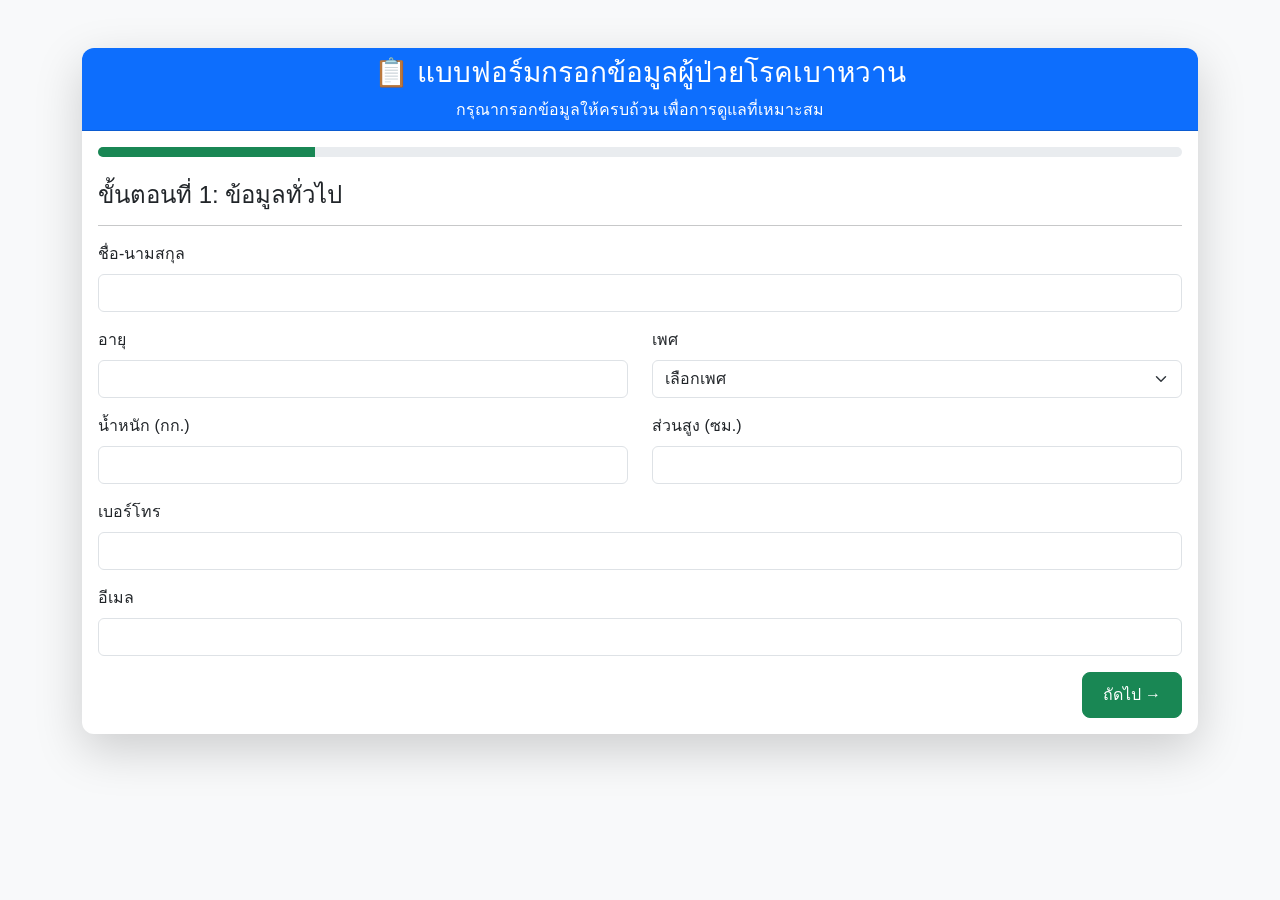
==== index.html @ 2b9ec9bd "Add files via upload" ====
<!DOCTYPE html>
<html lang="th">
<head>
  <meta charset="UTF-8" />
  <meta name="viewport" content="width=device-width, initial-scale=1.0"/>
  <title>แบบฟอร์มผู้ป่วยเบาหวาน</title>
  <!-- Bootstrap 5 -->
  <link href="https://cdn.jsdelivr.net/npm/bootstrap@5.3.0/dist/css/bootstrap.min.css" rel="stylesheet"/>
  <!-- Custom CSS -->
  <link rel="stylesheet" href="style.css" />
</head>
<body class="bg-light">

  <div class="container py-5">
    <div class="card shadow-lg">
      <div class="card-header bg-primary text-white text-center">
        <h3>📋 แบบฟอร์มกรอกข้อมูลผู้ป่วยโรคเบาหวาน</h3>
        <p class="mb-0">กรุณากรอกข้อมูลให้ครบถ้วน เพื่อการดูแลที่เหมาะสม</p>
      </div>

      <div class="card-body">
        <div class="progress mb-4" style="height: 10px;">
          <div id="progress-bar" class="progress-bar bg-success" role="progressbar" style="width: 20%;"></div>
        </div>

        <form id="diabetes-form" action="project/data.php" method="POST">
          <div class="step active">
            <h4>ขั้นตอนที่ 1: ข้อมูลทั่วไป</h4>
            <hr />
            <div class="mb-3">
              <label class="form-label">ชื่อ-นามสกุล</label>
              <input type="text" class="form-control" name="name" required />
            </div>
            <div class="row">
              <div class="col-md-6">
                <div class="mb-3">
                  <label class="form-label">อายุ</label>
                  <input type="number" class="form-control" name="age" required />
                </div>
              </div>
              <div class="col-md-6">
                <div class="mb-3">
                  <label class="form-label">เพศ</label>
                  <select class="form-select" name="gender" required>
                    <option value="">เลือกเพศ</option>
                    <option value="ชาย">ชาย</option>
                    <option value="หญิง">หญิง</option>
                    <option value="อื่นๆ">อื่นๆ</option>
                  </select>
                </div>
              </div>
            </div>
            <div class="row">
              <div class="col-md-6">
                <div class="mb-3">
                  <label class="form-label">น้ำหนัก (กก.)</label>
                  <input type="number" step="0.1" class="form-control" name="weight" />
                </div>
              </div>
              <div class="col-md-6">
                <div class="mb-3">
                  <label class="form-label">ส่วนสูง (ซม.)</label>
                  <input type="number" step="0.1" class="form-control" name="height" />
                </div>
              </div>
            </div>
            <div class="mb-3">
              <label class="form-label">เบอร์โทร</label>
              <input type="tel" class="form-control" name="phone" required />
            </div>
            <div class="mb-3">
              <label class="form-label">อีเมล</label>
              <input type="email" class="form-control" name="email" />
            </div>
            <button type="button" class="btn btn-success float-end" onclick="nextStep()">ถัดไป →</button>
          </div>

          <div class="step">
            <h4>ขั้นตอนที่ 2: ประวัติโรคและการรักษา</h4>
            <hr />
            <div class="mb-3">
              <label class="form-label">ประเภทของเบาหวาน</label>
              <select class="form-select" name="diabetesType" required>
                <option value="">เลือก</option>
                <option value="Type 1">Type 1</option>
                <option value="Type 2">Type 2</option>
                <option value="Gestational">ขณะตั้งครรภ์</option>
                <option value="อื่นๆ">อื่นๆ</option>
              </select>
            </div>
            <div class="mb-3">
              <label class="form-label">วันที่วินิจฉัย</label>
              <input type="date" class="form-control" name="diagnosisDate" />
            </div>
            <div class="mb-3">
              <label class="form-label">ค่า HbA1c ล่าสุด (%)</label>
              <input type="number" step="0.1" class="form-control" name="hba1c" placeholder="เช่น 7.2" />
            </div>
            <div class="mb-3">
              <label class="form-label">วันที่ตรวจ HbA1c</label>
              <input type="date" class="form-control" name="hba1cDate" />
            </div>
            <div class="mb-3">
              <label class="form-label">ยาที่ใช้ (ระบุ)</label>
              <input type="text" class="form-control" name="medications" placeholder="เช่น Metformin, Insulin" />
            </div>
            <div class="mb-3">
              <label class="form-label">ใช้อินซูลินหรือไม่</label>
              <select class="form-select" name="insulin">
                <option value="ไม่ใช้">ไม่ใช้</option>
                <option value="ใช้">ใช้</option>
              </select>
            </div>
            <div class="mb-3">
              <label class="form-label">ภาวะแทรกซ้อน (ถ้ามี)</label>
              <textarea class="form-control" name="complications" rows="3" placeholder="เช่น ตา, ไต, เท้า, ประสาท"></textarea>
            </div>
            <button type="button" class="btn btn-secondary" onclick="prevStep()">← ย้อนกลับ</button>
            <button type="button" class="btn btn-success float-end" onclick="nextStep()">ถัดไป →</button>
          </div>

          <!-- Step 3: อาหารและออกกำลังกาย -->
          <div class="step">
            <h4>ขั้นตอนที่ 3: อาหารและการออกกำลังกาย</h4>
            <hr />
            <div class="mb-3">
              <label class="form-label">ควบคุมอาหารหรือไม่</label>
              <select class="form-select" name="dietControl">
                <option value="ไม่ควบคุม">ไม่ควบคุม</option>
                <option value="ควบคุมบางครั้ง">ควบคุมบางครั้ง</option>
                <option value="ควบคุมสม่ำเสมอ">ควบคุมสม่ำเสมอ</option>
              </select>
            </div>
            <div class="mb-3">
              <label class="form-label">ดื่มน้ำหวานหรือเครื่องดื่มที่มีน้ำตาลหรือไม่</label>
              <select class="form-select" name="sugaryDrinks">
                <option value="ทุกวัน">ทุกวัน</option>
                <option value="บางครั้ง">บางครั้ง</option>
                <option value="ไม่ดื่ม">ไม่ดื่ม</option>
              </select>
            </div>
            <div class="mb-3">
              <label class="form-label">ออกกำลังกายกี่ครั้งต่อสัปดาห์</label>
              <select class="form-select" name="exerciseFrequency">
                <option value="ไม่ออกกำลังกาย">ไม่ออกกำลังกาย</option>
                <option value="1-2 ครั้ง">1-2 ครั้ง</option>
                <option value="3-4 ครั้ง">3-4 ครั้ง</option>
                <option value="5+ ครั้ง">5 ครั้งขึ้นไป</option>
              </select>
            </div>
            <div class="mb-3">
              <label class="form-label">ประเภทการออกกำลังกาย</label>
              <input type="text" class="form-control" name="exerciseType" placeholder="เช่น เดิน, วิ่ง, โยคะ" />
            </div>
            <div class="mb-3">
              <label class="form-label">เฉลี่ยออกกำลังกายกี่นาทีต่อครั้ง</label>
              <input type="number" class="form-control" name="exerciseMinutes" placeholder="เช่น 30" />
            </div>
            <button type="button" class="btn btn-secondary" onclick="prevStep()">← ย้อนกลับ</button>
            <button type="button" class="btn btn-success float-end" onclick="nextStep()">ถัดไป →</button>
          </div>

          <!-- Step 4: สุขภาพทั่วไป -->
          <div class="step">
            <h4>ขั้นตอนที่ 4: สุขภาพทั่วไป</h4>
            <hr />
            <div class="mb-3">
              <label class="form-label">มีความดันโลหิตสูงหรือไม่</label>
              <select class="form-select" name="hypertension">
                <option value="ไม่มี">ไม่มี</option>
                <option value="มี">มี</option>
              </select>
            </div>
            <div class="mb-3">
              <label class="form-label">มีไขมันในเลือดสูงหรือไม่</label>
              <select class="form-select" name="highCholesterol">
                <option value="ไม่มี">ไม่มี</option>
                <option value="มี">มี</option>
              </select>
            </div>
            <div class="mb-3">
              <label class="form-label">มีโรคหัวใจหรือไม่</label>
              <select class="form-select" name="heartDisease">
                <option value="ไม่มี">ไม่มี</option>
                <option value="มี">มี</option>
              </select>
            </div>
            <div class="mb-3">
              <label class="form-label">สูบบุหรี่หรือไม่</label>
              <select class="form-select" name="smoking">
                <option value="ไม่สูบ">ไม่สูบ</option>
                <option value="สูบ">สูบ</option>
              </select>
            </div>
            <div class="mb-3">
              <label class="form-label">ดื่มแอลกอฮอล์หรือไม่</label>
              <select class="form-select" name="alcohol">
                <option value="ไม่ดื่ม">ไม่ดื่ม</option>
                <option value="ดื่มบางครั้ง">ดื่มบางครั้ง</option>
                <option value="ดื่มบ่อย">ดื่มบ่อย</option>
              </select>
            </div>
            <div class="mb-3">
              <label class="form-label">นอนหลับวันละกี่ชั่วโมงโดยเฉลี่ย</label>
              <input type="text" class="form-control" name="sleepHours" placeholder="เช่น 6-7 ชั่วโมง" />
            </div>
            <button type="button" class="btn btn-secondary" onclick="prevStep()">← ย้อนกลับ</button>
            <button type="button" class="btn btn-success float-end" onclick="nextStep()">ถัดไป →</button>
          </div>

          <!-- Step 5: ความรู้และการดูแลตนเอง -->
          <div class="step">
            <h4>ขั้นตอนที่ 5: การดูแลตนเอง</h4>
            <hr />
            <div class="mb-3">
              <label class="form-label">รู้อาการของน้ำตาลต่ำหรือไม่ (เช่น มือสั่น, เหงื่อออก)</label>
              <select class="form-select" name="knowsLowSugar">
                <option value="ไม่รู้">ไม่รู้</option>
                <option value="รู้บางส่วน">รู้บางส่วน</option>
                <option value="รู้ดี">รู้ดี</option>
              </select>
            </div>
            <div class="mb-3">
              <label class="form-label">มีชุดน้ำตาลต่ำติดตัว (ลูกอม, น้ำหวาน) หรือไม่</label>
              <select class="form-select" name="carriesSugar">
                <option value="ไม่ติดตัว">ไม่ติดตัว</option>
                <option value="ติดตัวบางครั้ง">ติดตัวบางครั้ง</option>
                <option value="ติดตัวเสมอ">ติดตัวเสมอ</option>
              </select>
            </div>
            <div class="alert alert-info">
              <strong>หมายเหตุ:</strong> ข้อมูลนี้จะถูกส่งไปยังทีมแพทย์เพื่อวางแผนการดูแลอย่างเหมาะสม
            </div>
            <button type="button" class="btn btn-secondary" onclick="prevStep()">← ย้อนกลับ</button>
            <button type="submit" class="btn btn-primary float-end">ส่งข้อมูล</button>
          </div>
        </form>

        <!-- หน้าส่งสำเร็จ (ซ่อนไว้) -->
        <div id="success-message" class="text-center d-none">
          <h4 class="text-success">✅ ส่งข้อมูลเรียบร้อย</h4>
          <p>ขอบคุณที่กรอกข้อมูล ทีมแพทย์จะติดต่อกลับโดยเร็ว</p>
          <a href="index.html" class="btn btn-outline-primary">กลับหน้าแรก</a>
        </div>
      </div>
    </div>
  </div>

  <!-- JavaScript -->
  <script src="script.js"></script>
</body>
</html>
---- style.css ----
body {
  font-family: 'Sarabun', 'Arial', sans-serif;
  background-color: #f8f9fa;
}

.card {
  border-radius: 12px;
  border: none;
}

.card-header {
  border-top-left-radius: 12px !important;
  border-top-right-radius: 12px !important;
}

.form-label {
  font-weight: 500;
}

.step {
  display: none;
}

.step.active {
  display: block;
}

.btn {
  border-radius: 8px;
  padding: 10px 20px;
}

.progress {
  border-radius: 10px;
}

#success-message {
  padding: 30px 0;
  font-size: 1.2rem;
}
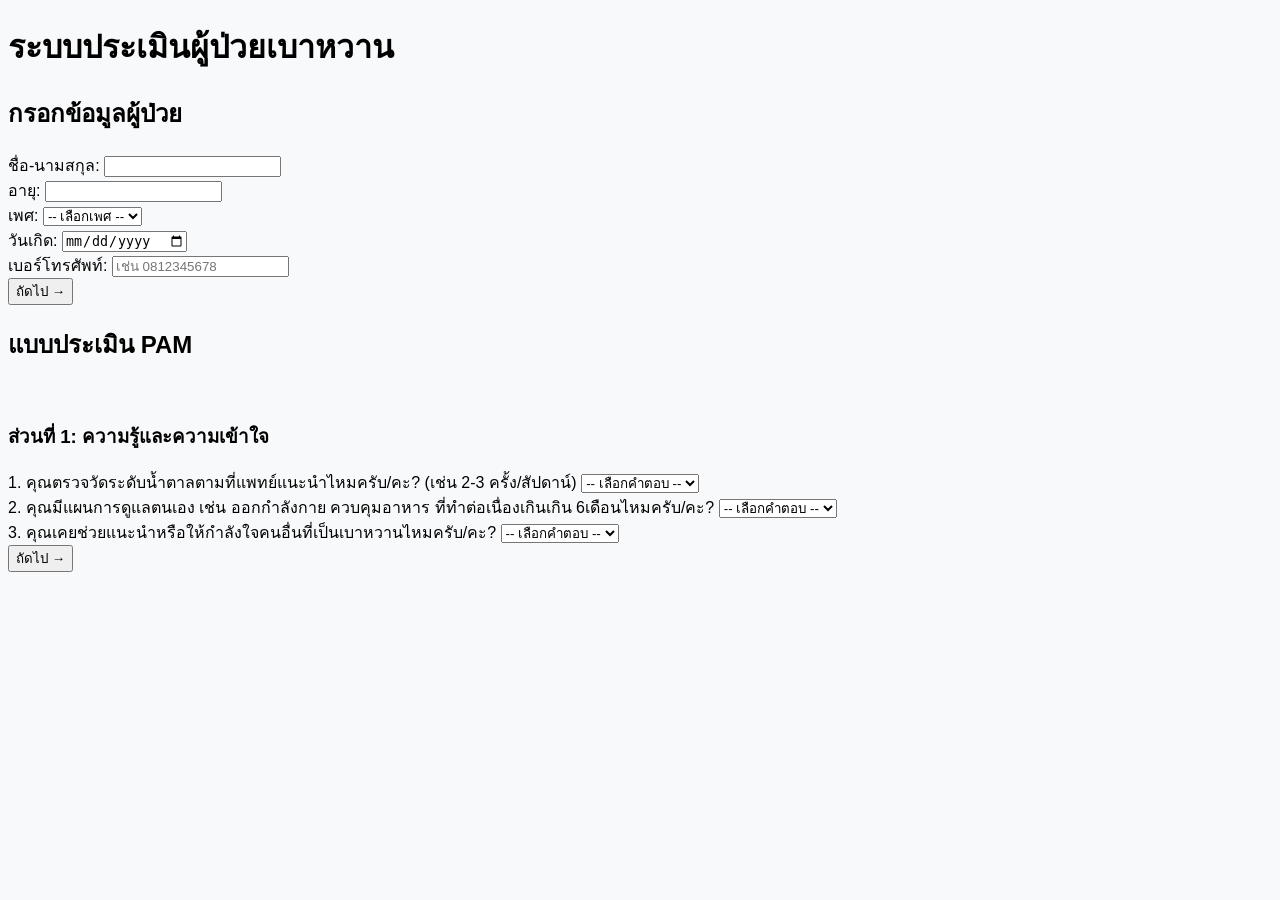
==== commit 3507cf47: "index.html" ====
--- a/index.html
+++ b/index.html
@@ -1,252 +1,144 @@
 <!DOCTYPE html>
 <html lang="th">
 <head>
-  <meta charset="UTF-8" />
-  <meta name="viewport" content="width=device-width, initial-scale=1.0"/>
-  <title>แบบฟอร์มผู้ป่วยเบาหวาน</title>
-  <!-- Bootstrap 5 -->
-  <link href="https://cdn.jsdelivr.net/npm/bootstrap@5.3.0/dist/css/bootstrap.min.css" rel="stylesheet"/>
-  <!-- Custom CSS -->
-  <link rel="stylesheet" href="style.css" />
+  <meta charset="UTF-8">
+  <meta name="viewport" content="width=device-width, initial-scale=1.0">
+  <title>แบบประเมิน PAM</title>
+  <link rel="stylesheet" href="style.css">
 </head>
-<body class="bg-light">
+<body>
+  <div class="container">
+    <h1>ระบบประเมินผู้ป่วยเบาหวาน</h1>
 
-  <div class="container py-5">
-    <div class="card shadow-lg">
-      <div class="card-header bg-primary text-white text-center">
-        <h3>📋 แบบฟอร์มกรอกข้อมูลผู้ป่วยโรคเบาหวาน</h3>
-        <p class="mb-0">กรุณากรอกข้อมูลให้ครบถ้วน เพื่อการดูแลที่เหมาะสม</p>
-      </div>
+    <!-- Section 1: กรอกข้อมูล -->
+    <div class="section active" id="section1">
+      <h2>กรอกข้อมูลผู้ป่วย</h2>
+      <form id="patientForm">
+        <div class="question">
+          <label>ชื่อ-นามสกุล:</label>
+          <input type="text" name="fullname" required>
+        </div>
+        <div class="question">
+          <label>อายุ:</label>
+          <input type="number" name="age" min="1" required>
+        </div>
+        <div class="question">
+          <label>เพศ:</label>
+          <select name="gender" required>
+            <option value="">-- เลือกเพศ --</option>
+            <option value="ชาย">ชาย</option>
+            <option value="หญิง">หญิง</option>
+            <option value="อื่น ๆ">อื่น ๆ</option>
+          </select>
+        </div>
+        <div class="question">
+          <label>วันเกิด:</label>
+          <input type="date" name="birth_date" required>
+        </div>
+        <div class="question">
+          <label>เบอร์โทรศัพท์:</label>
+          <input type="tel" name="phone" pattern="[0-9]{10}" inputmode="numeric" required placeholder="เช่น 0812345678">
+        </div>
+        <button type="submit">ถัดไป →</button>
+      </form>
+    </div>
 
-      <div class="card-body">
-        <div class="progress mb-4" style="height: 10px;">
-          <div id="progress-bar" class="progress-bar bg-success" role="progressbar" style="width: 20%;"></div>
+    <div class="section" id="section2">
+      <h2>แบบประเมิน PAM</h2>
+      <div id="patientInfo" style="background:#f8f9fa;padding:10px;border-radius:8px;margin-bottom:15px;"></div>
+
+      <form id="pamForm">
+        <div class="step active" id="step1">
+          <h3>ส่วนที่ 1: ความรู้และความเข้าใจ</h3>
+          <div class="question">
+            <label>1. คุณตรวจวัดระดับน้ำตาลตามที่แพทย์แนะนำไหมครับ/คะ? (เช่น 2-3 ครั้ง/สัปดาน์)</label>
+            <select name="q1" required>
+              <option value="">-- เลือกคำตอบ --</option>
+              <option value="1">ใช่</option>
+              <option value="2">ไม่</option>
+            </select>
+          </div>
+
+          <div class="question">
+            <label>2. คุณมีแผนการดูแลตนเอง เช่น ออกกำลังกาย ควบคุมอาหาร ที่ทำต่อเนื่องเกินเกิน 6เดือนไหมครับ/คะ?</label>
+            <select name="q2" required>
+              <option value="">-- เลือกคำตอบ --</option>
+              <option value="1">ใช่</option>
+              <option value="2">ไม่</option>
+            </select>
+          </div>
+
+          <div class="question">
+            <label>3. คุณเคยช่วยแนะนำหรือให้กำลังใจคนอื่นที่เป็นเบาหวานไหมครับ/คะ?</label>
+            <select name="q3" required>
+              <option value="">-- เลือกคำตอบ --</option>
+              <option value="1">ใช่</option>
+              <option value="2">ไม่</option>
+            </select>
+          </div>
+          <button type="button" onclick="nextStep(1)">ถัดไป →</button>
         </div>
 
-        <form id="diabetes-form" action="project/data.php" method="POST">
-          <div class="step active">
-            <h4>ขั้นตอนที่ 1: ข้อมูลทั่วไป</h4>
-            <hr />
-            <div class="mb-3">
-              <label class="form-label">ชื่อ-นามสกุล</label>
-              <input type="text" class="form-control" name="name" required />
-            </div>
-            <div class="row">
-              <div class="col-md-6">
-                <div class="mb-3">
-                  <label class="form-label">อายุ</label>
-                  <input type="number" class="form-control" name="age" required />
-                </div>
-              </div>
-              <div class="col-md-6">
-                <div class="mb-3">
-                  <label class="form-label">เพศ</label>
-                  <select class="form-select" name="gender" required>
-                    <option value="">เลือกเพศ</option>
-                    <option value="ชาย">ชาย</option>
-                    <option value="หญิง">หญิง</option>
-                    <option value="อื่นๆ">อื่นๆ</option>
-                  </select>
-                </div>
-              </div>
-            </div>
-            <div class="row">
-              <div class="col-md-6">
-                <div class="mb-3">
-                  <label class="form-label">น้ำหนัก (กก.)</label>
-                  <input type="number" step="0.1" class="form-control" name="weight" />
-                </div>
-              </div>
-              <div class="col-md-6">
-                <div class="mb-3">
-                  <label class="form-label">ส่วนสูง (ซม.)</label>
-                  <input type="number" step="0.1" class="form-control" name="height" />
-                </div>
-              </div>
-            </div>
-            <div class="mb-3">
-              <label class="form-label">เบอร์โทร</label>
-              <input type="tel" class="form-control" name="phone" required />
-            </div>
-            <div class="mb-3">
-              <label class="form-label">อีเมล</label>
-              <input type="email" class="form-control" name="email" />
-            </div>
-            <button type="button" class="btn btn-success float-end" onclick="nextStep()">ถัดไป →</button>
+        <div class="step" id="step2">
+          <h3>ส่วนที่ 2: คำถาม PAM</h3>
+          <div class="question">
+            <label>4. ฉันเชื่อว่า การดูแลสุขภาพของฉันขึ้นอยู๋กับตัวฉันเองไม่ใช่หมอ</label>
+            <select name="q4" required>
+              <option value="">-- เลือกคำตอบ --</option>
+              <option value="1">เห็นด้วยอย่างยิ่ง</option>
+              <option value="2">เห็นด้วย 70%</option>
+              <option value="3">เห็นด้วย 30%</option>
+              <option value="4">ต้องรอหมอสั่ง</option>
+            </select>
+          </div>
+          <div class="question">
+            <label>5. ฉันมั่นใจในการ "ตั้งเป้าหมายสุขภาพ" ที่เหมาะสมกับตนเอง</label>
+            <select name="q5" required>
+              <option value="">-- เลือกคำตอบ --</option>
+              <option value="1">มั่นใจเต็มที่ เพราะรู้จักตัวเองดีที่สุด</option>
+              <option value="2">มั่นใจ 70% เพราะฉันไม่รู้จักยาที่ใช้ทั้งหมด</option>
+              <option value="3">มั่นใจ 50% เพราะฉันไม่รู้ว่าฉันควรจะมีระดับน้ำตาลหรือความดันเท่าไหร่ถึงจะปลอดภัย</option>
+              <option value="4">ไม่แน่ใจเลย เพราะจำไม่ได้ว่าบอกบอกว่า ฉันควรจะทำอะไรแค่ไหน</option>
+            </select>
+          </div>
+          <div class="question">
+            <label>6. คุณมั่นใจว่า สามรถควบคุมอาหารด้วยตนเองหรืออาศัยคนในครอบครัวได้?</label>
+            <select name="q6" required>
+              <option value="">-- เลือกคำตอบ --</option>
+              <option value="1">มั่นใจมาก เพราะฉันปรับอาหารได้จนระดับน้ำตาลและความดันอยู่ในเกณฑ์ดี</option>
+              <option value="2">มั่นใจ 60-70% เพราะฉันพึ่งเริ่มต้นลองปรับเปลี่ยนไปได้ไม่นานไม่รู้จะมาถูกทางหรือเปล่า</option>
+              <option value="3">ก็อยากปรับนะ แต่ไม่ค่อยจะแน่ใจในตัวเองเท่าไหร่ว่าจะทำได้</option>
+              <option value="4">ไม่ต้องปรับอะไรเลย ฉันว่ามียากินพออยู่แล้ว</option>
+            </select>
           </div>
 
-          <div class="step">
-            <h4>ขั้นตอนที่ 2: ประวัติโรคและการรักษา</h4>
-            <hr />
-            <div class="mb-3">
-              <label class="form-label">ประเภทของเบาหวาน</label>
-              <select class="form-select" name="diabetesType" required>
-                <option value="">เลือก</option>
-                <option value="Type 1">Type 1</option>
-                <option value="Type 2">Type 2</option>
-                <option value="Gestational">ขณะตั้งครรภ์</option>
-                <option value="อื่นๆ">อื่นๆ</option>
-              </select>
-            </div>
-            <div class="mb-3">
-              <label class="form-label">วันที่วินิจฉัย</label>
-              <input type="date" class="form-control" name="diagnosisDate" />
-            </div>
-            <div class="mb-3">
-              <label class="form-label">ค่า HbA1c ล่าสุด (%)</label>
-              <input type="number" step="0.1" class="form-control" name="hba1c" placeholder="เช่น 7.2" />
-            </div>
-            <div class="mb-3">
-              <label class="form-label">วันที่ตรวจ HbA1c</label>
-              <input type="date" class="form-control" name="hba1cDate" />
-            </div>
-            <div class="mb-3">
-              <label class="form-label">ยาที่ใช้ (ระบุ)</label>
-              <input type="text" class="form-control" name="medications" placeholder="เช่น Metformin, Insulin" />
-            </div>
-            <div class="mb-3">
-              <label class="form-label">ใช้อินซูลินหรือไม่</label>
-              <select class="form-select" name="insulin">
-                <option value="ไม่ใช้">ไม่ใช้</option>
-                <option value="ใช้">ใช้</option>
-              </select>
-            </div>
-            <div class="mb-3">
-              <label class="form-label">ภาวะแทรกซ้อน (ถ้ามี)</label>
-              <textarea class="form-control" name="complications" rows="3" placeholder="เช่น ตา, ไต, เท้า, ประสาท"></textarea>
-            </div>
-            <button type="button" class="btn btn-secondary" onclick="prevStep()">← ย้อนกลับ</button>
-            <button type="button" class="btn btn-success float-end" onclick="nextStep()">ถัดไป →</button>
+          <div class="question">
+            <label>7. ตอนนี้คุณรู้สึกอย่างไรกับการเปลี่ยนแปลงพฤติกรรมที่ทำให้เกิดโรค เช่น กินอาหารมากเกินไป, กินของหวานเยอะ, ไม่ค่อยได้ออกกำลังกาย เป็นต้น/label>
+            <select name="q7" required>
+              <option value="">-- เลือกคำตอบ --</option>
+              <option value="1">คิดว่า ไม่มีอะไรยาก เพราะฉันควบคุมโรคได้ดีตามแผนสุขภาพ จนระดับน้ำตาลและความดันอยู๋ในเกณฑ์ปกติได้แล้ว</option>
+              <option value="2">ยากแค่ 60% เพราะฉันมีแผนสุขภาพของตัวเอง และได้เริ่มปรับลดพฤติกรรมเสี่ยงตามเป้าหมายแล้ว</option>
+              <option value="3">คิดว่า น่าจะต้องปรับปรุงให้ดีขึ้น แต่ยังไม่ได้เริ่มเพราะไม่รู้ว่าจะเริ่มอย่างไรดี</option>
+              <option value="4">ไม่เห็นว่ามีปัยกาอะไร คิดว่าดีอยู๋แล้ว ไม่คิดว่าจะต้องเปลี่ยนแปลง</option>
+            </select>
           </div>
 
-          <!-- Step 3: อาหารและออกกำลังกาย -->
-          <div class="step">
-            <h4>ขั้นตอนที่ 3: อาหารและการออกกำลังกาย</h4>
-            <hr />
-            <div class="mb-3">
-              <label class="form-label">ควบคุมอาหารหรือไม่</label>
-              <select class="form-select" name="dietControl">
-                <option value="ไม่ควบคุม">ไม่ควบคุม</option>
-                <option value="ควบคุมบางครั้ง">ควบคุมบางครั้ง</option>
-                <option value="ควบคุมสม่ำเสมอ">ควบคุมสม่ำเสมอ</option>
-              </select>
-            </div>
-            <div class="mb-3">
-              <label class="form-label">ดื่มน้ำหวานหรือเครื่องดื่มที่มีน้ำตาลหรือไม่</label>
-              <select class="form-select" name="sugaryDrinks">
-                <option value="ทุกวัน">ทุกวัน</option>
-                <option value="บางครั้ง">บางครั้ง</option>
-                <option value="ไม่ดื่ม">ไม่ดื่ม</option>
-              </select>
-            </div>
-            <div class="mb-3">
-              <label class="form-label">ออกกำลังกายกี่ครั้งต่อสัปดาห์</label>
-              <select class="form-select" name="exerciseFrequency">
-                <option value="ไม่ออกกำลังกาย">ไม่ออกกำลังกาย</option>
-                <option value="1-2 ครั้ง">1-2 ครั้ง</option>
-                <option value="3-4 ครั้ง">3-4 ครั้ง</option>
-                <option value="5+ ครั้ง">5 ครั้งขึ้นไป</option>
-              </select>
-            </div>
-            <div class="mb-3">
-              <label class="form-label">ประเภทการออกกำลังกาย</label>
-              <input type="text" class="form-control" name="exerciseType" placeholder="เช่น เดิน, วิ่ง, โยคะ" />
-            </div>
-            <div class="mb-3">
-              <label class="form-label">เฉลี่ยออกกำลังกายกี่นาทีต่อครั้ง</label>
-              <input type="number" class="form-control" name="exerciseMinutes" placeholder="เช่น 30" />
-            </div>
-            <button type="button" class="btn btn-secondary" onclick="prevStep()">← ย้อนกลับ</button>
-            <button type="button" class="btn btn-success float-end" onclick="nextStep()">ถัดไป →</button>
-          </div>
-
-          <!-- Step 4: สุขภาพทั่วไป -->
-          <div class="step">
-            <h4>ขั้นตอนที่ 4: สุขภาพทั่วไป</h4>
-            <hr />
-            <div class="mb-3">
-              <label class="form-label">มีความดันโลหิตสูงหรือไม่</label>
-              <select class="form-select" name="hypertension">
-                <option value="ไม่มี">ไม่มี</option>
-                <option value="มี">มี</option>
-              </select>
-            </div>
-            <div class="mb-3">
-              <label class="form-label">มีไขมันในเลือดสูงหรือไม่</label>
-              <select class="form-select" name="highCholesterol">
-                <option value="ไม่มี">ไม่มี</option>
-                <option value="มี">มี</option>
-              </select>
-            </div>
-            <div class="mb-3">
-              <label class="form-label">มีโรคหัวใจหรือไม่</label>
-              <select class="form-select" name="heartDisease">
-                <option value="ไม่มี">ไม่มี</option>
-                <option value="มี">มี</option>
-              </select>
-            </div>
-            <div class="mb-3">
-              <label class="form-label">สูบบุหรี่หรือไม่</label>
-              <select class="form-select" name="smoking">
-                <option value="ไม่สูบ">ไม่สูบ</option>
-                <option value="สูบ">สูบ</option>
-              </select>
-            </div>
-            <div class="mb-3">
-              <label class="form-label">ดื่มแอลกอฮอล์หรือไม่</label>
-              <select class="form-select" name="alcohol">
-                <option value="ไม่ดื่ม">ไม่ดื่ม</option>
-                <option value="ดื่มบางครั้ง">ดื่มบางครั้ง</option>
-                <option value="ดื่มบ่อย">ดื่มบ่อย</option>
-              </select>
-            </div>
-            <div class="mb-3">
-              <label class="form-label">นอนหลับวันละกี่ชั่วโมงโดยเฉลี่ย</label>
-              <input type="text" class="form-control" name="sleepHours" placeholder="เช่น 6-7 ชั่วโมง" />
-            </div>
-            <button type="button" class="btn btn-secondary" onclick="prevStep()">← ย้อนกลับ</button>
-            <button type="button" class="btn btn-success float-end" onclick="nextStep()">ถัดไป →</button>
-          </div>
-
-          <!-- Step 5: ความรู้และการดูแลตนเอง -->
-          <div class="step">
-            <h4>ขั้นตอนที่ 5: การดูแลตนเอง</h4>
-            <hr />
-            <div class="mb-3">
-              <label class="form-label">รู้อาการของน้ำตาลต่ำหรือไม่ (เช่น มือสั่น, เหงื่อออก)</label>
-              <select class="form-select" name="knowsLowSugar">
-                <option value="ไม่รู้">ไม่รู้</option>
-                <option value="รู้บางส่วน">รู้บางส่วน</option>
-                <option value="รู้ดี">รู้ดี</option>
-              </select>
-            </div>
-            <div class="mb-3">
-              <label class="form-label">มีชุดน้ำตาลต่ำติดตัว (ลูกอม, น้ำหวาน) หรือไม่</label>
-              <select class="form-select" name="carriesSugar">
-                <option value="ไม่ติดตัว">ไม่ติดตัว</option>
-                <option value="ติดตัวบางครั้ง">ติดตัวบางครั้ง</option>
-                <option value="ติดตัวเสมอ">ติดตัวเสมอ</option>
-              </select>
-            </div>
-            <div class="alert alert-info">
-              <strong>หมายเหตุ:</strong> ข้อมูลนี้จะถูกส่งไปยังทีมแพทย์เพื่อวางแผนการดูแลอย่างเหมาะสม
-            </div>
-            <button type="button" class="btn btn-secondary" onclick="prevStep()">← ย้อนกลับ</button>
-            <button type="submit" class="btn btn-primary float-end">ส่งข้อมูล</button>
-          </div>
-        </form>
-
-        <!-- หน้าส่งสำเร็จ (ซ่อนไว้) -->
-        <div id="success-message" class="text-center d-none">
-          <h4 class="text-success">✅ ส่งข้อมูลเรียบร้อย</h4>
-          <p>ขอบคุณที่กรอกข้อมูล ทีมแพทย์จะติดต่อกลับโดยเร็ว</p>
-          <a href="index.html" class="btn btn-outline-primary">กลับหน้าแรก</a>
+          <div class="question">
+            <label>8. คุณมีความเสี่ยงต่อโรคหัวใจและหลอดเลือดสมองมากแค่ไหนที่จะทำให้สุขภาพแย่ลงได้แบบกระทันหัน? (เช่น ล้ม/วูบหมดสติ, ชามือ/ยกขาไม่ขึ้น เป็นอัมพาต, เป็นหัวใจขาดเลือด)</label>
+            <select name="q8" required>
+              <option value="">-- เลือกคำตอบ --</option>
+              <option value="1">ทราบ และได้ปรับลดพฤติกรรมเสี่ยงต่อโรคหัวใจและหลอดเลือดสมองจนความเสี่ยงลดลงแล้ว</option>
+              <option value="2">ทราบ และฉันเพิ่งเริ่มปรับพฤติกรรมได้สัก 2-3 เดือนแล้ว</option>
+              <option value="3">ไม่ทราบ และฉันก็อยากปรับ แต่ไม่ค่อยจะแน่ใจในตัวเองเท่าไหร่ว่าจะทำได้</option>
+              <option value="4">ไม่แน่ใจและคิดว่าไม่เห็นต้องปรับปรุงอะไร ก็ตรวจกับหมอเรื่อยๆและร่างกายก็ปกติดีไม่เห็นเป็นอะไร แถมมียากินอยู๋แล้ว</option>
+            </select>
+           </div>
+          <button type="button" class="back-btn" onclick="prevStep(3)">← ย้อนกลับ</button>
+          <button type="submit">ส่งแบบประเมิน</button>
         </div>
-      </div>
+      </form>
     </div>
   </div>
-
-  <!-- JavaScript -->
   <script src="script.js"></script>
 </body>
-</html>+</html>
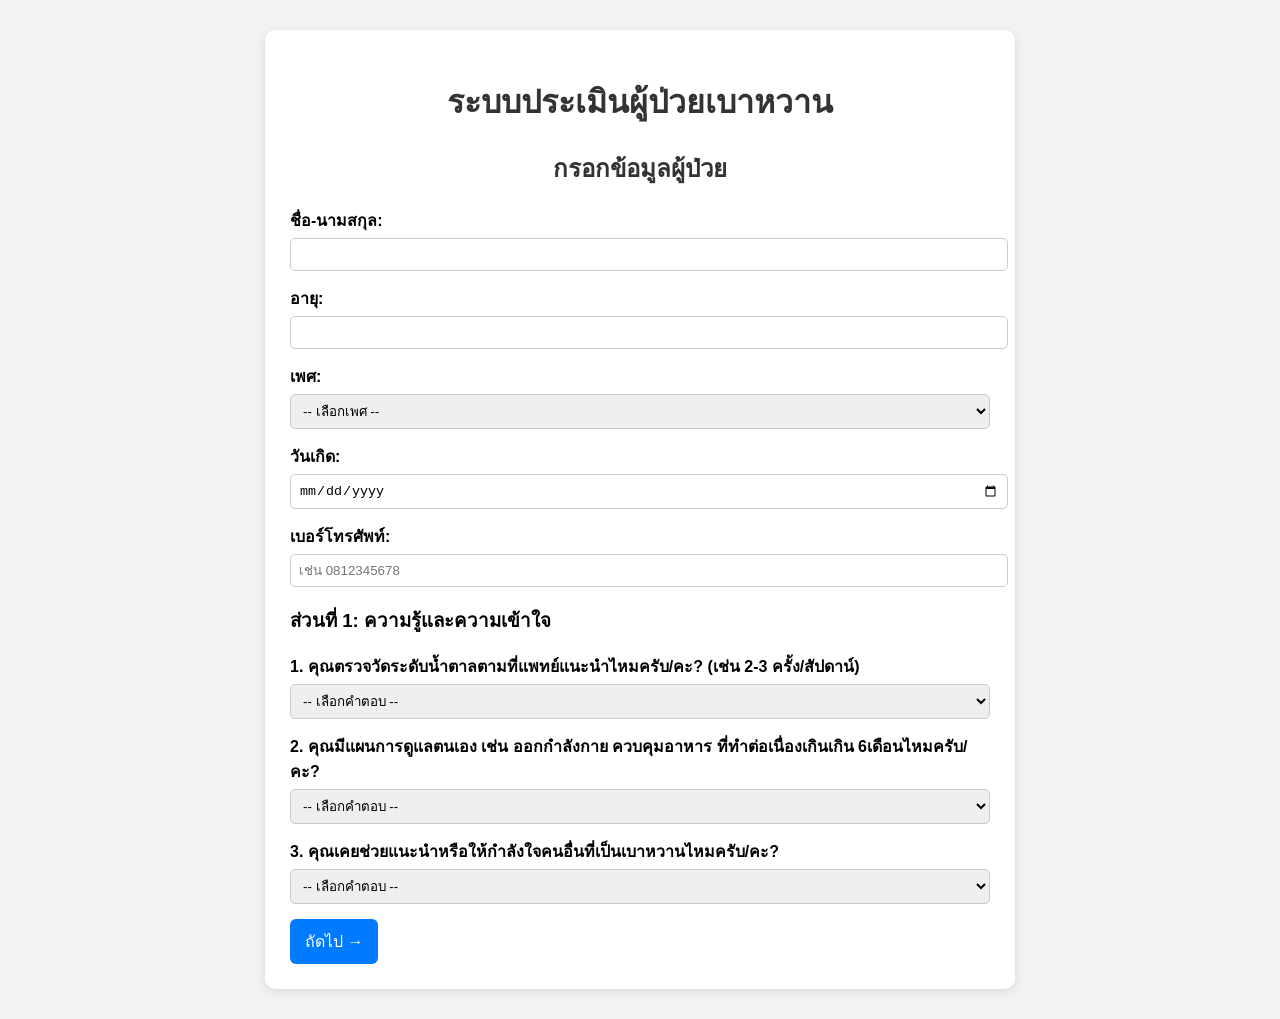
==== commit cdc4a8f0: "Add files via upload" ====
--- a/index.html
+++ b/index.html
@@ -39,16 +39,7 @@
           <label>เบอร์โทรศัพท์:</label>
           <input type="tel" name="phone" pattern="[0-9]{10}" inputmode="numeric" required placeholder="เช่น 0812345678">
         </div>
-        <button type="submit">ถัดไป →</button>
-      </form>
-    </div>
-
-    <div class="section" id="section2">
-      <h2>แบบประเมิน PAM</h2>
-      <div id="patientInfo" style="background:#f8f9fa;padding:10px;border-radius:8px;margin-bottom:15px;"></div>
-
-      <form id="pamForm">
-        <div class="step active" id="step1">
+            <div class="step active" id="step1">
           <h3>ส่วนที่ 1: ความรู้และความเข้าใจ</h3>
           <div class="question">
             <label>1. คุณตรวจวัดระดับน้ำตาลตามที่แพทย์แนะนำไหมครับ/คะ? (เช่น 2-3 ครั้ง/สัปดาน์)</label>
@@ -58,8 +49,7 @@
               <option value="2">ไม่</option>
             </select>
           </div>
-
-          <div class="question">
+    <div class="question">
             <label>2. คุณมีแผนการดูแลตนเอง เช่น ออกกำลังกาย ควบคุมอาหาร ที่ทำต่อเนื่องเกินเกิน 6เดือนไหมครับ/คะ?</label>
             <select name="q2" required>
               <option value="">-- เลือกคำตอบ --</option>
@@ -76,69 +66,95 @@
               <option value="2">ไม่</option>
             </select>
           </div>
-          <button type="button" onclick="nextStep(1)">ถัดไป →</button>
+    </div>
+        <button type="submit">ถัดไป →</button>
+      </form>
+    </div>
+    <!-- Section 2: แบบประเมิน PAM -->
+    <div class="section" id="section2">
+      <h2>แบบประเมิน PAM</h2>
+      <div id="patientInfo" class="patient-info"></div>
+
+      <form id="pamForm">
+        <h3>ส่วนที่ 2: คำถาม PAM</h3>
+
+        <div class="question">
+          <label>1. ฉันเชื่อว่า การดูแลสุขภาพของฉันขึ้นอยู่กับตัวฉันเองไม่ใช่หมอ</label>
+          <select name="q1" required>
+            <option value="">-- เลือกคำตอบ --</option>
+            <option value="4">เห็นด้วยอย่างยิ่ง</option>
+            <option value="3">เห็นด้วย 70%</option>
+            <option value="2">เห็นด้วย 30%</option>
+            <option value="1">ต้องรอหมอสั่ง</option>
+          </select>
         </div>
 
-        <div class="step" id="step2">
-          <h3>ส่วนที่ 2: คำถาม PAM</h3>
-          <div class="question">
-            <label>4. ฉันเชื่อว่า การดูแลสุขภาพของฉันขึ้นอยู๋กับตัวฉันเองไม่ใช่หมอ</label>
-            <select name="q4" required>
-              <option value="">-- เลือกคำตอบ --</option>
-              <option value="1">เห็นด้วยอย่างยิ่ง</option>
-              <option value="2">เห็นด้วย 70%</option>
-              <option value="3">เห็นด้วย 30%</option>
-              <option value="4">ต้องรอหมอสั่ง</option>
-            </select>
-          </div>
-          <div class="question">
-            <label>5. ฉันมั่นใจในการ "ตั้งเป้าหมายสุขภาพ" ที่เหมาะสมกับตนเอง</label>
-            <select name="q5" required>
-              <option value="">-- เลือกคำตอบ --</option>
-              <option value="1">มั่นใจเต็มที่ เพราะรู้จักตัวเองดีที่สุด</option>
-              <option value="2">มั่นใจ 70% เพราะฉันไม่รู้จักยาที่ใช้ทั้งหมด</option>
-              <option value="3">มั่นใจ 50% เพราะฉันไม่รู้ว่าฉันควรจะมีระดับน้ำตาลหรือความดันเท่าไหร่ถึงจะปลอดภัย</option>
-              <option value="4">ไม่แน่ใจเลย เพราะจำไม่ได้ว่าบอกบอกว่า ฉันควรจะทำอะไรแค่ไหน</option>
-            </select>
-          </div>
-          <div class="question">
-            <label>6. คุณมั่นใจว่า สามรถควบคุมอาหารด้วยตนเองหรืออาศัยคนในครอบครัวได้?</label>
-            <select name="q6" required>
-              <option value="">-- เลือกคำตอบ --</option>
-              <option value="1">มั่นใจมาก เพราะฉันปรับอาหารได้จนระดับน้ำตาลและความดันอยู่ในเกณฑ์ดี</option>
-              <option value="2">มั่นใจ 60-70% เพราะฉันพึ่งเริ่มต้นลองปรับเปลี่ยนไปได้ไม่นานไม่รู้จะมาถูกทางหรือเปล่า</option>
-              <option value="3">ก็อยากปรับนะ แต่ไม่ค่อยจะแน่ใจในตัวเองเท่าไหร่ว่าจะทำได้</option>
-              <option value="4">ไม่ต้องปรับอะไรเลย ฉันว่ามียากินพออยู่แล้ว</option>
-            </select>
-          </div>
+        <div class="question">
+          <label>2. ฉันมั่นใจในการ "ตั้งเป้าหมายสุขภาพ" ที่เหมาะสมกับตนเอง</label>
+          <select name="q2" required>
+            <option value="">-- เลือกคำตอบ --</option>
+            <option value="4">มั่นใจเต็มที่</option>
+            <option value="3">มั่นใจ 70%</option>
+            <option value="2">มั่นใจ 50%</option>
+            <option value="1">ไม่แน่ใจเลย</option>
+          </select>
+        </div>
 
-          <div class="question">
-            <label>7. ตอนนี้คุณรู้สึกอย่างไรกับการเปลี่ยนแปลงพฤติกรรมที่ทำให้เกิดโรค เช่น กินอาหารมากเกินไป, กินของหวานเยอะ, ไม่ค่อยได้ออกกำลังกาย เป็นต้น/label>
-            <select name="q7" required>
-              <option value="">-- เลือกคำตอบ --</option>
-              <option value="1">คิดว่า ไม่มีอะไรยาก เพราะฉันควบคุมโรคได้ดีตามแผนสุขภาพ จนระดับน้ำตาลและความดันอยู๋ในเกณฑ์ปกติได้แล้ว</option>
-              <option value="2">ยากแค่ 60% เพราะฉันมีแผนสุขภาพของตัวเอง และได้เริ่มปรับลดพฤติกรรมเสี่ยงตามเป้าหมายแล้ว</option>
-              <option value="3">คิดว่า น่าจะต้องปรับปรุงให้ดีขึ้น แต่ยังไม่ได้เริ่มเพราะไม่รู้ว่าจะเริ่มอย่างไรดี</option>
-              <option value="4">ไม่เห็นว่ามีปัยกาอะไร คิดว่าดีอยู๋แล้ว ไม่คิดว่าจะต้องเปลี่ยนแปลง</option>
-            </select>
-          </div>
+        <div class="question">
+          <label>3. คุณมั่นใจว่าสามารถควบคุมอาหารด้วยตนเองได้หรืออาศัยคนในครอบครัวช่วยได้?</label>
+          <select name="q3" required>
+            <option value="">-- เลือกคำตอบ --</option>
+            <option value="4">มั่นใจมาก</option>
+            <option value="3">มั่นใจ 60–70%</option>
+            <option value="2">ไม่แน่ใจ</option>
+            <option value="1">ไม่ต้องปรับอะไร</option>
+          </select>
+        </div>
 
-          <div class="question">
-            <label>8. คุณมีความเสี่ยงต่อโรคหัวใจและหลอดเลือดสมองมากแค่ไหนที่จะทำให้สุขภาพแย่ลงได้แบบกระทันหัน? (เช่น ล้ม/วูบหมดสติ, ชามือ/ยกขาไม่ขึ้น เป็นอัมพาต, เป็นหัวใจขาดเลือด)</label>
-            <select name="q8" required>
-              <option value="">-- เลือกคำตอบ --</option>
-              <option value="1">ทราบ และได้ปรับลดพฤติกรรมเสี่ยงต่อโรคหัวใจและหลอดเลือดสมองจนความเสี่ยงลดลงแล้ว</option>
-              <option value="2">ทราบ และฉันเพิ่งเริ่มปรับพฤติกรรมได้สัก 2-3 เดือนแล้ว</option>
-              <option value="3">ไม่ทราบ และฉันก็อยากปรับ แต่ไม่ค่อยจะแน่ใจในตัวเองเท่าไหร่ว่าจะทำได้</option>
-              <option value="4">ไม่แน่ใจและคิดว่าไม่เห็นต้องปรับปรุงอะไร ก็ตรวจกับหมอเรื่อยๆและร่างกายก็ปกติดีไม่เห็นเป็นอะไร แถมมียากินอยู๋แล้ว</option>
-            </select>
-           </div>
-          <button type="button" class="back-btn" onclick="prevStep(3)">← ย้อนกลับ</button>
+        <div class="question">
+          <label>4. คุณรู้สึกอย่างไรกับการเปลี่ยนแปลงพฤติกรรมเสี่ยงต่อโรค?</label>
+          <select name="q4" required>
+            <option value="">-- เลือกคำตอบ --</option>
+            <option value="4">ไม่มีอะไรยาก</option>
+            <option value="3">ยาก 60%</option>
+            <option value="2">น่าจะต้องปรับปรุง</option>
+            <option value="1">ไม่เห็นว่ามีปัญหา</option>
+          </select>
+        </div>
+
+        <div class="question">
+          <label>5. คุณมีความเสี่ยงต่อโรคหัวใจและหลอดเลือดสมองมากแค่ไหน?</label>
+          <select name="q5" required>
+            <option value="">-- เลือกคำตอบ --</option>
+            <option value="4">ทราบและปรับลดแล้ว</option>
+            <option value="3">เพิ่งเริ่มปรับ</option>
+            <option value="2">ไม่ทราบแต่ต้องการปรับ</option>
+            <option value="1">ไม่แน่ใจและไม่ปรับ</option>
+          </select>
+        </div>
+        
+        <div class="wadjai">
+          <h3>ไม้บรรทัดวัดใจ (0–10)</h3>
+          <label for="heart-meter">คุณมีความพร้อมในการทำตามเป้าหมาย:</label><br>
+          <input type="range" id="heart-meter" name="heart-meter" min="0" max="10" value="5" oninput="level.value=this.value">
+          <output id="level">5</output>
+        </div>
+
+        <div class="buttons">
+          <button type="button" onclick="showSection(1)">← ย้อนกลับ</button>
           <button type="submit">ส่งแบบประเมิน</button>
         </div>
       </form>
     </div>
+
+    <!-- Section 3: หน้าสรุปผล -->
+    <div class="section" id="section3">
+      <h2>ส่งแบบประเมินสำเร็จ ✅</h2>
+      <p id="resultText"></p>
+      <button onclick="restart()">ทำแบบประเมินใหม่</button>
+    </div>
   </div>
+
   <script src="script.js"></script>
 </body>
 </html>
--- a/style.css
+++ b/style.css
@@ -1,40 +1,88 @@
 body {
-  font-family: 'Sarabun', 'Arial', sans-serif;
-  background-color: #f8f9fa;
+  font-family: "Prompt", sans-serif;
+  background: #f2f2f2;
+  margin: 0;
+  padding: 0;
 }
 
-.card {
-  border-radius: 12px;
-  border: none;
+.container {
+  max-width: 700px;
+  margin: 30px auto;
+  background: #fff;
+  padding: 25px;
+  border-radius: 10px;
+  box-shadow: 0 2px 8px rgba(0,0,0,0.1);
 }
 
-.card-header {
-  border-top-left-radius: 12px !important;
-  border-top-right-radius: 12px !important;
+h1, h2 {
+  text-align: center;
+  color: #333;
 }
 
-.form-label {
-  font-weight: 500;
+.question {
+  margin-bottom: 15px;
 }
 
-.step {
+label {
+  display: block;
+  margin-bottom: 5px;
+  font-weight: bold;
+}
+
+input, select {
+  width: 100%;
+  padding: 8px;
+  border-radius: 5px;
+  border: 1px solid #ccc;
+}
+
+button {
+  background-color: #007bff;
+  color: #fff;
+  border: none;
+  padding: 10px 15px;
+  border-radius: 6px;
+  cursor: pointer;
+  font-size: 16px;
+}
+
+button:hover {
+  background-color: #0056b3;
+}
+
+.section {
   display: none;
 }
 
-.step.active {
+.section.active {
   display: block;
 }
 
-.btn {
+.patient-info {
+  background: #f8f9fa;
+  padding: 10px;
   border-radius: 8px;
-  padding: 10px 20px;
+  margin-bottom: 15px;
 }
 
-.progress {
-  border-radius: 10px;
+.wadjai {
+  background: #eef8ff;
+  padding: 15px;
+  border-radius: 8px;
+  margin-top: 20px;
 }
 
-#success-message {
-  padding: 30px 0;
-  font-size: 1.2rem;
-}+.buttons {
+  display: flex;
+  justify-content: space-between;
+  margin-top: 20px;
+}
+
+#section3 {
+  text-align: center;
+}
+
+#section3 p {
+  font-size: 18px;
+  margin: 20px 0;
+}
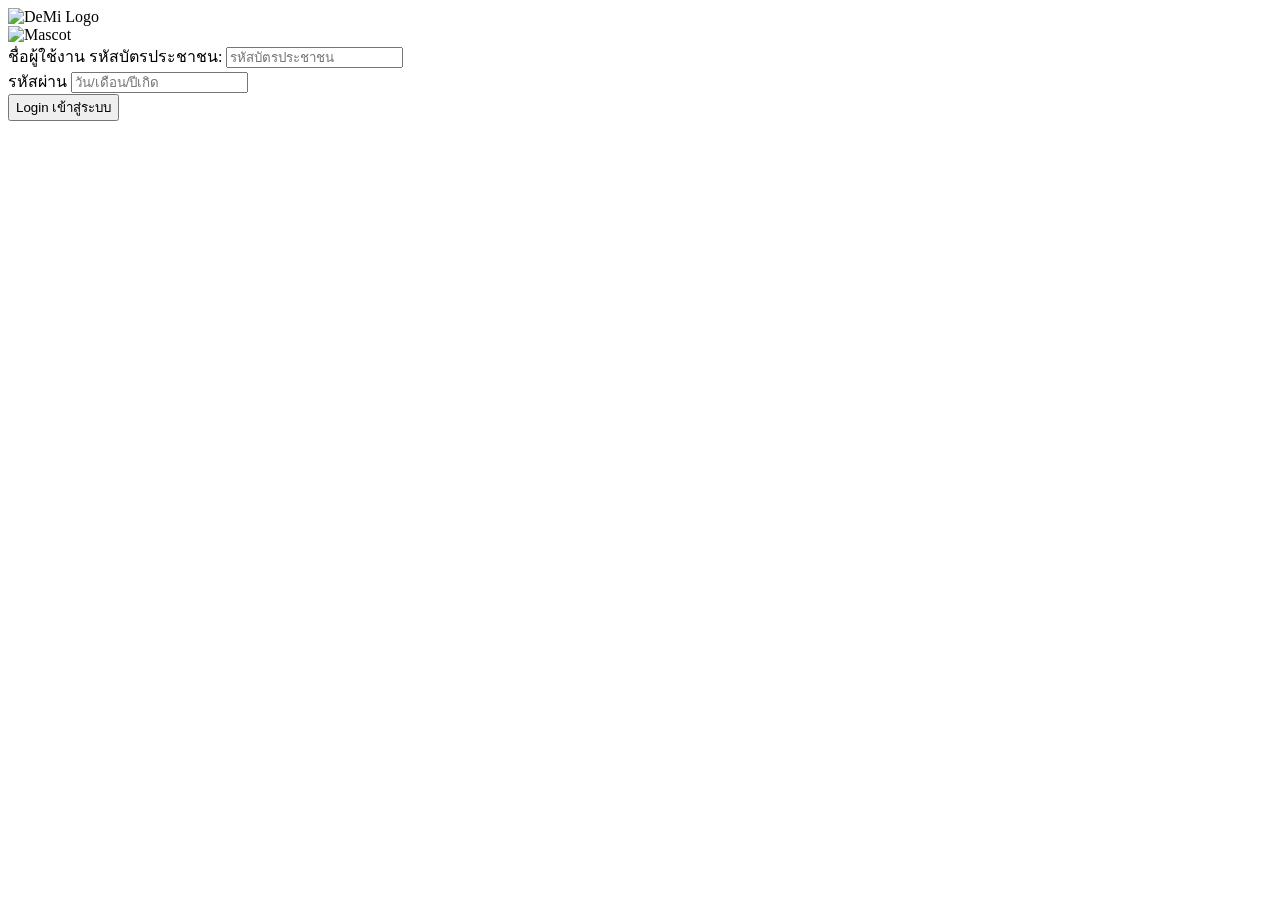
==== commit 65695043: "Update index.html" ====
--- a/index.html
+++ b/index.html
@@ -1,160 +1,43 @@
+
 <!DOCTYPE html>
 <html lang="th">
 <head>
-  <meta charset="UTF-8">
-  <meta name="viewport" content="width=device-width, initial-scale=1.0">
-  <title>แบบประเมิน PAM</title>
-  <link rel="stylesheet" href="style.css">
+    <meta charset="UTF-8">
+    <meta name="viewport" content="width=device-width, initial-scale=1.0">
+    <title>Login</title>
+    <link rel="stylesheet" href="style-login.css">
 </head>
+
 <body>
-  <div class="container">
-    <h1>ระบบประเมินผู้ป่วยเบาหวาน</h1>
+    <div class="login-box">
 
-    <!-- Section 1: กรอกข้อมูล -->
-    <div class="section active" id="section1">
-      <h2>กรอกข้อมูลผู้ป่วย</h2>
-      <form id="patientForm">
-        <div class="question">
-          <label>ชื่อ-นามสกุล:</label>
-          <input type="text" name="fullname" required>
-        </div>
-        <div class="question">
-          <label>อายุ:</label>
-          <input type="number" name="age" min="1" required>
-        </div>
-        <div class="question">
-          <label>เพศ:</label>
-          <select name="gender" required>
-            <option value="">-- เลือกเพศ --</option>
-            <option value="ชาย">ชาย</option>
-            <option value="หญิง">หญิง</option>
-            <option value="อื่น ๆ">อื่น ๆ</option>
-          </select>
-        </div>
-        <div class="question">
-          <label>วันเกิด:</label>
-          <input type="date" name="birth_date" required>
-        </div>
-        <div class="question">
-          <label>เบอร์โทรศัพท์:</label>
-          <input type="tel" name="phone" pattern="[0-9]{10}" inputmode="numeric" required placeholder="เช่น 0812345678">
-        </div>
-            <div class="step active" id="step1">
-          <h3>ส่วนที่ 1: ความรู้และความเข้าใจ</h3>
-          <div class="question">
-            <label>1. คุณตรวจวัดระดับน้ำตาลตามที่แพทย์แนะนำไหมครับ/คะ? (เช่น 2-3 ครั้ง/สัปดาน์)</label>
-            <select name="q1" required>
-              <option value="">-- เลือกคำตอบ --</option>
-              <option value="1">ใช่</option>
-              <option value="2">ไม่</option>
-            </select>
-          </div>
-    <div class="question">
-            <label>2. คุณมีแผนการดูแลตนเอง เช่น ออกกำลังกาย ควบคุมอาหาร ที่ทำต่อเนื่องเกินเกิน 6เดือนไหมครับ/คะ?</label>
-            <select name="q2" required>
-              <option value="">-- เลือกคำตอบ --</option>
-              <option value="1">ใช่</option>
-              <option value="2">ไม่</option>
-            </select>
-          </div>
-
-          <div class="question">
-            <label>3. คุณเคยช่วยแนะนำหรือให้กำลังใจคนอื่นที่เป็นเบาหวานไหมครับ/คะ?</label>
-            <select name="q3" required>
-              <option value="">-- เลือกคำตอบ --</option>
-              <option value="1">ใช่</option>
-              <option value="2">ไม่</option>
-            </select>
-          </div>
-    </div>
-        <button type="submit">ถัดไป →</button>
-      </form>
-    </div>
-    <!-- Section 2: แบบประเมิน PAM -->
-    <div class="section" id="section2">
-      <h2>แบบประเมิน PAM</h2>
-      <div id="patientInfo" class="patient-info"></div>
-
-      <form id="pamForm">
-        <h3>ส่วนที่ 2: คำถาม PAM</h3>
-
-        <div class="question">
-          <label>1. ฉันเชื่อว่า การดูแลสุขภาพของฉันขึ้นอยู่กับตัวฉันเองไม่ใช่หมอ</label>
-          <select name="q1" required>
-            <option value="">-- เลือกคำตอบ --</option>
-            <option value="4">เห็นด้วยอย่างยิ่ง</option>
-            <option value="3">เห็นด้วย 70%</option>
-            <option value="2">เห็นด้วย 30%</option>
-            <option value="1">ต้องรอหมอสั่ง</option>
-          </select>
-        </div>
-
-        <div class="question">
-          <label>2. ฉันมั่นใจในการ "ตั้งเป้าหมายสุขภาพ" ที่เหมาะสมกับตนเอง</label>
-          <select name="q2" required>
-            <option value="">-- เลือกคำตอบ --</option>
-            <option value="4">มั่นใจเต็มที่</option>
-            <option value="3">มั่นใจ 70%</option>
-            <option value="2">มั่นใจ 50%</option>
-            <option value="1">ไม่แน่ใจเลย</option>
-          </select>
-        </div>
-
-        <div class="question">
-          <label>3. คุณมั่นใจว่าสามารถควบคุมอาหารด้วยตนเองได้หรืออาศัยคนในครอบครัวช่วยได้?</label>
-          <select name="q3" required>
-            <option value="">-- เลือกคำตอบ --</option>
-            <option value="4">มั่นใจมาก</option>
-            <option value="3">มั่นใจ 60–70%</option>
-            <option value="2">ไม่แน่ใจ</option>
-            <option value="1">ไม่ต้องปรับอะไร</option>
-          </select>
-        </div>
-
-        <div class="question">
-          <label>4. คุณรู้สึกอย่างไรกับการเปลี่ยนแปลงพฤติกรรมเสี่ยงต่อโรค?</label>
-          <select name="q4" required>
-            <option value="">-- เลือกคำตอบ --</option>
-            <option value="4">ไม่มีอะไรยาก</option>
-            <option value="3">ยาก 60%</option>
-            <option value="2">น่าจะต้องปรับปรุง</option>
-            <option value="1">ไม่เห็นว่ามีปัญหา</option>
-          </select>
-        </div>
-
-        <div class="question">
-          <label>5. คุณมีความเสี่ยงต่อโรคหัวใจและหลอดเลือดสมองมากแค่ไหน?</label>
-          <select name="q5" required>
-            <option value="">-- เลือกคำตอบ --</option>
-            <option value="4">ทราบและปรับลดแล้ว</option>
-            <option value="3">เพิ่งเริ่มปรับ</option>
-            <option value="2">ไม่ทราบแต่ต้องการปรับ</option>
-            <option value="1">ไม่แน่ใจและไม่ปรับ</option>
-          </select>
-        </div>
-        
-        <div class="wadjai">
-          <h3>ไม้บรรทัดวัดใจ (0–10)</h3>
-          <label for="heart-meter">คุณมีความพร้อมในการทำตามเป้าหมาย:</label><br>
-          <input type="range" id="heart-meter" name="heart-meter" min="0" max="10" value="5" oninput="level.value=this.value">
-          <output id="level">5</output>
-        </div>
-
-        <div class="buttons">
-          <button type="button" onclick="showSection(1)">← ย้อนกลับ</button>
-          <button type="submit">ส่งแบบประเมิน</button>
-        </div>
-      </form>
+    <div class="logo-center">
+        <img src="logo.png" alt="DeMi Logo">
     </div>
 
-    <!-- Section 3: หน้าสรุปผล -->
-    <div class="section" id="section3">
-      <h2>ส่งแบบประเมินสำเร็จ ✅</h2>
-      <p id="resultText"></p>
-      <button onclick="restart()">ทำแบบประเมินใหม่</button>
+    <img src="logoblue.png" class="mascot-img" alt="Mascot">
+
+    <div class="input-group">
+        <label>ชื่อผู้ใช้งาน</label>
+        <label for="citizenid">รหัสบัตรประชาชน:</label>
+        <input
+            type="number"
+            id="citizenid"
+            name="citizenid"
+            pattern="[0-9]{13}"
+            maxlength="13"
+            placeholder="รหัสบัตรประชาชน"
+            required
+            >
     </div>
-  </div>
 
-  <script src="script.js"></script>
+    <div class="input-group">
+        <label>รหัสผ่าน</label>
+        <input type="password" placeholder="วัน/เดือน/ปีเกิด">
+    </div>
+
+    <a href="roleall.html"><button class="btn">Login เข้าสู่ระบบ</button></a>
+</div>
+
 </body>
-</html>
+</html> 
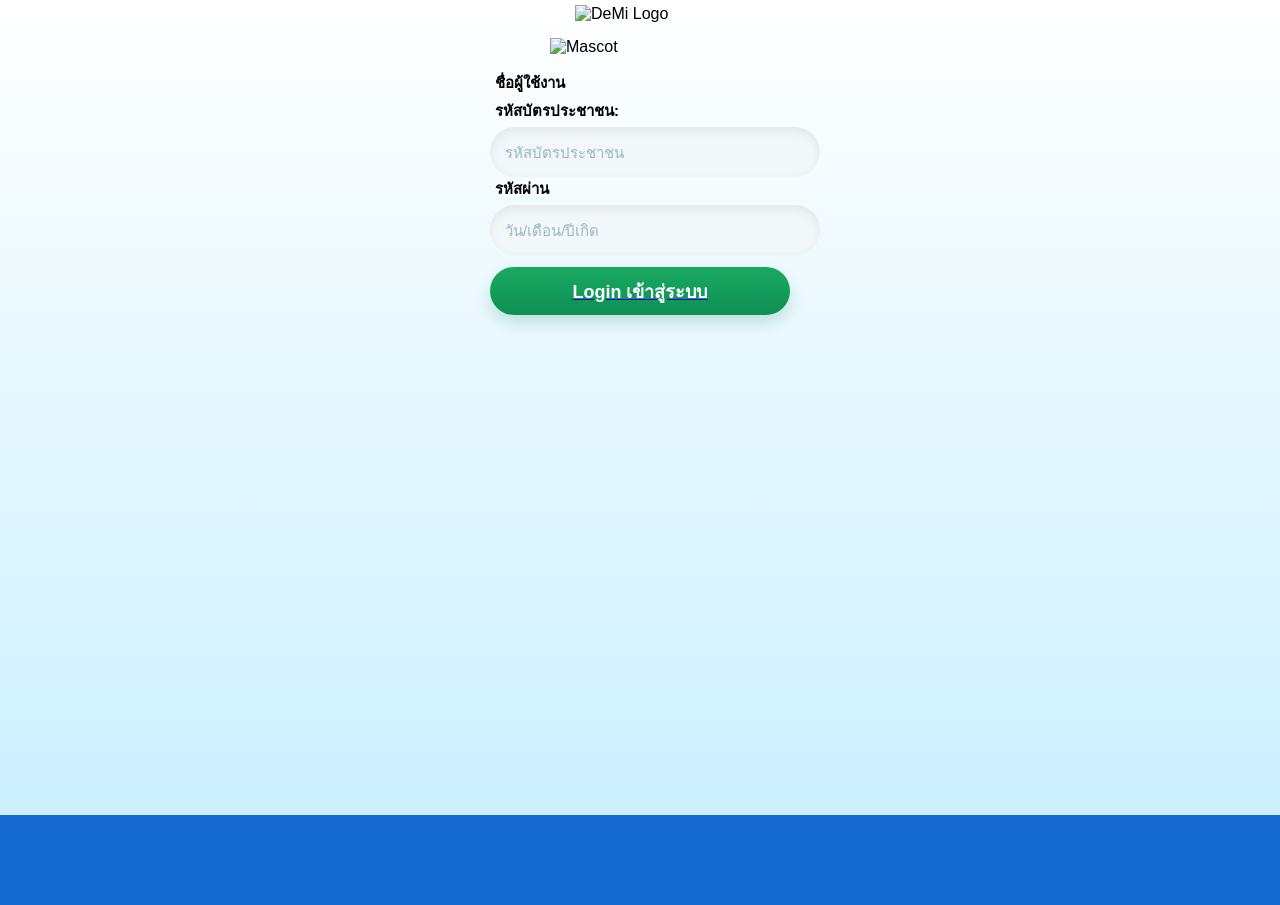
==== commit 3c4a923b: "Update index.html" ====
--- a/index.html
+++ b/index.html
@@ -5,7 +5,7 @@
     <meta charset="UTF-8">
     <meta name="viewport" content="width=device-width, initial-scale=1.0">
     <title>Login</title>
-    <link rel="stylesheet" href="style-login.css">
+    <link rel="stylesheet" href="style.css">
 </head>
 
 <body>
@@ -41,3 +41,4 @@
 
 </body>
 </html> 
+
--- a/style.css
+++ b/style.css
@@ -0,0 +1,105 @@
+body {
+    margin: 0;
+    height: 100vh;
+    overflow: hidden;
+    position: relative; /* เพื่อใช้ pseudo element */
+    font-family: "Noto Sans Thai", sans-serif;
+    background: linear-gradient( #fff , #C6EEFF);
+    border-radius: 25px;
+
+}
+
+body::after {
+    content: "";
+    position: absolute;
+    left: 0;
+    bottom: 0;
+    width: 100%;
+    height: 10%;            /* ส่วนล่าง 10% */
+    background: #156AD1;    /* น้ำเงินเข้มเหมือนภาพ */
+}
+
+
+/* ----------------------------- */
+/* โลโก้ DE-MI ด้านบน */
+/* ----------------------------- */
+.logo-center img {
+    width: 130px;                 /* คงขนาด */
+    height: auto;
+    display: block;
+    margin: 5px auto 0 auto;
+}
+
+
+/* ----------------------------- */
+/* มาสคอตตรงกลาง */
+/* ----------------------------- */
+.mascot-img {
+    width: 180px;                 /* คงขนาด */
+    height: auto;
+    margin: 15px auto;
+    display: block;
+}
+
+
+/* ----------------------------- */
+/* ช่องกรอกข้อมูล */
+/* ----------------------------- */
+.input-group {
+    width: 300px;
+    margin: 0 auto;
+    display: flex;
+    flex-direction: column;
+    text-align: left;
+    gap: 4px;
+}
+
+label {
+    font-size: 15px;
+    font-weight: 700;
+    color: #000;
+    margin-left: 5px;
+}
+
+input {
+    width: 300px;
+    height: 50px;
+    border-radius: 40px;
+    border: none;
+    padding: 0 15px;
+    background: #F2F7FA;
+    font-size: 15px;
+    box-shadow: inset 0 4px 10px rgba(0,0,0,0.07);
+    outline: none;
+}
+
+input::placeholder {
+    color: #9bb6c6;
+}
+
+
+/* ----------------------------- */
+/* ปุ่ม Login สีเขียว */
+/* ----------------------------- */
+.btn {
+    margin-top: 12px;
+    width: 300px;
+    height: 48px;
+    display: block;
+    margin-left: auto;
+    margin-right: auto;
+    border-radius: 50px;
+    border: none;
+    cursor: pointer;
+    background: linear-gradient(180deg, #19a961, #0e8f54);
+    color: #fff;
+    font-size: 18px;
+    font-weight: 700;
+    box-shadow: 0 8px 15px rgba(14,135,86,0.2);
+}
+
+
+/* ----------------------------- */
+/* ปิด media query — ไม่ต้องย่อ */
+/* เพราะคุณต้องการให้ “ไม่ขยับ” */
+/* ----------------------------- */
